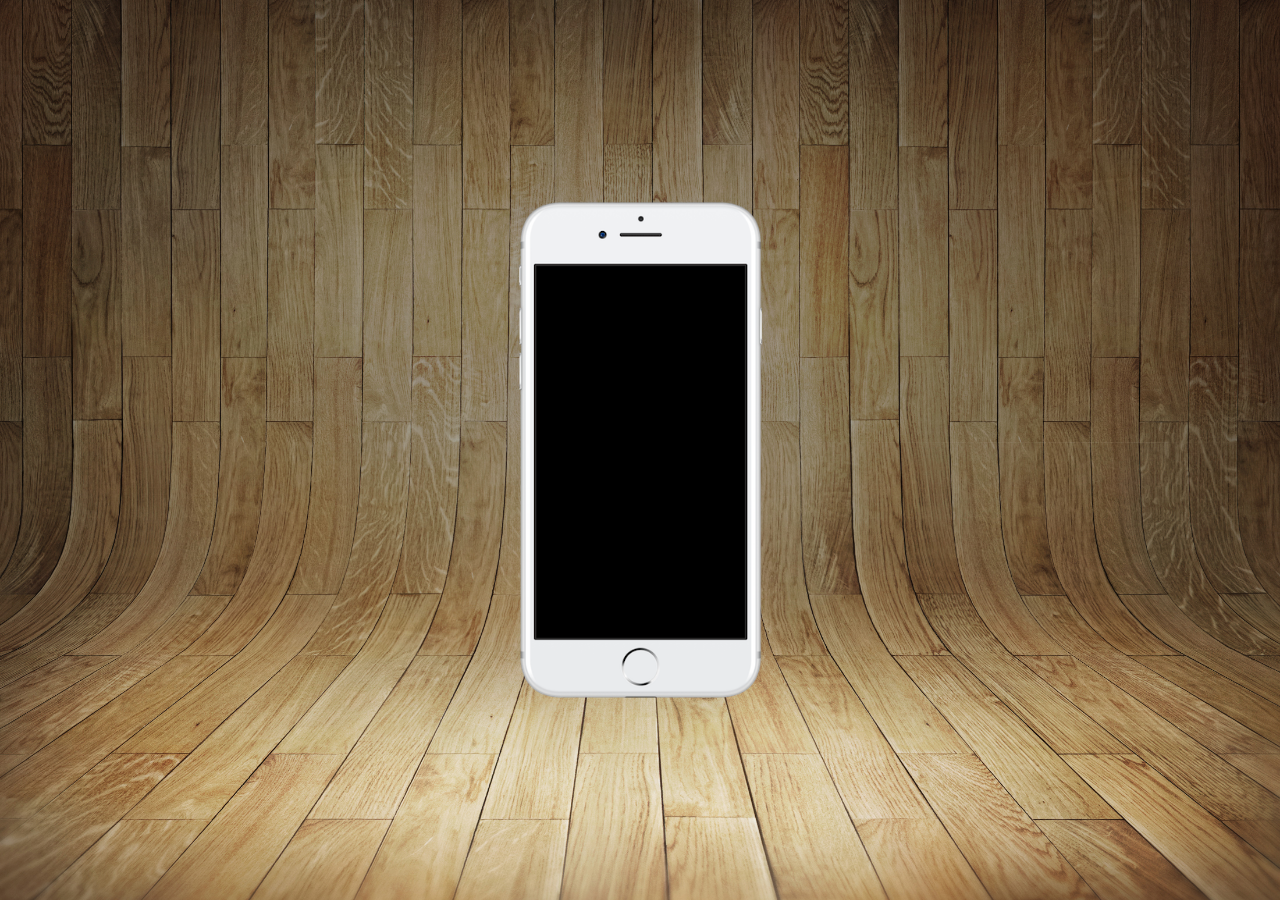
==== index.html @ 40e3a1b1 "criação do background do projeto." ====
<!DOCTYPE html>
<html lang="pt-br">
<head>
    <meta charset="UTF-8">
    <meta name="viewport" content="width=device-width, initial-scale=1.0">
    <link rel="shortcut icon" href="imagens/favicon-16x16.png" type="image/x-icon">
    <link rel="stylesheet" href="estilos/style.css">
    <title>Projetos redes sociais</title>
</head>
<body>
    <main>
        <section id="telefone">
        </section>
        <section id="redes sociais">

        </section>
    </main>
</body>
</html>
---- estilos/style.css ----
@charset "UTF-8";

*{
    margin: 0px;
    padding: 0px;
    font-family: Arial, Helvetica, sans-serif;
}

html, body{
    height: 100vh;
    width: 100wh;
}

body{
background: url(../imagens/fundo-madeira.jpg) top center no-repeat;
background-size: cover;
}

main{
    height: 100vh;
    position: relative;
}

#telefone{
    height: 500px;
    width: 311px;
    position: absolute;
    top: 50%;
    left: 50%;
    transform:translate(-50%,-50%);
    background:url(../imagens/frame-iphone.png) center center no-repeat;
    background-size: contain;
    
    
}
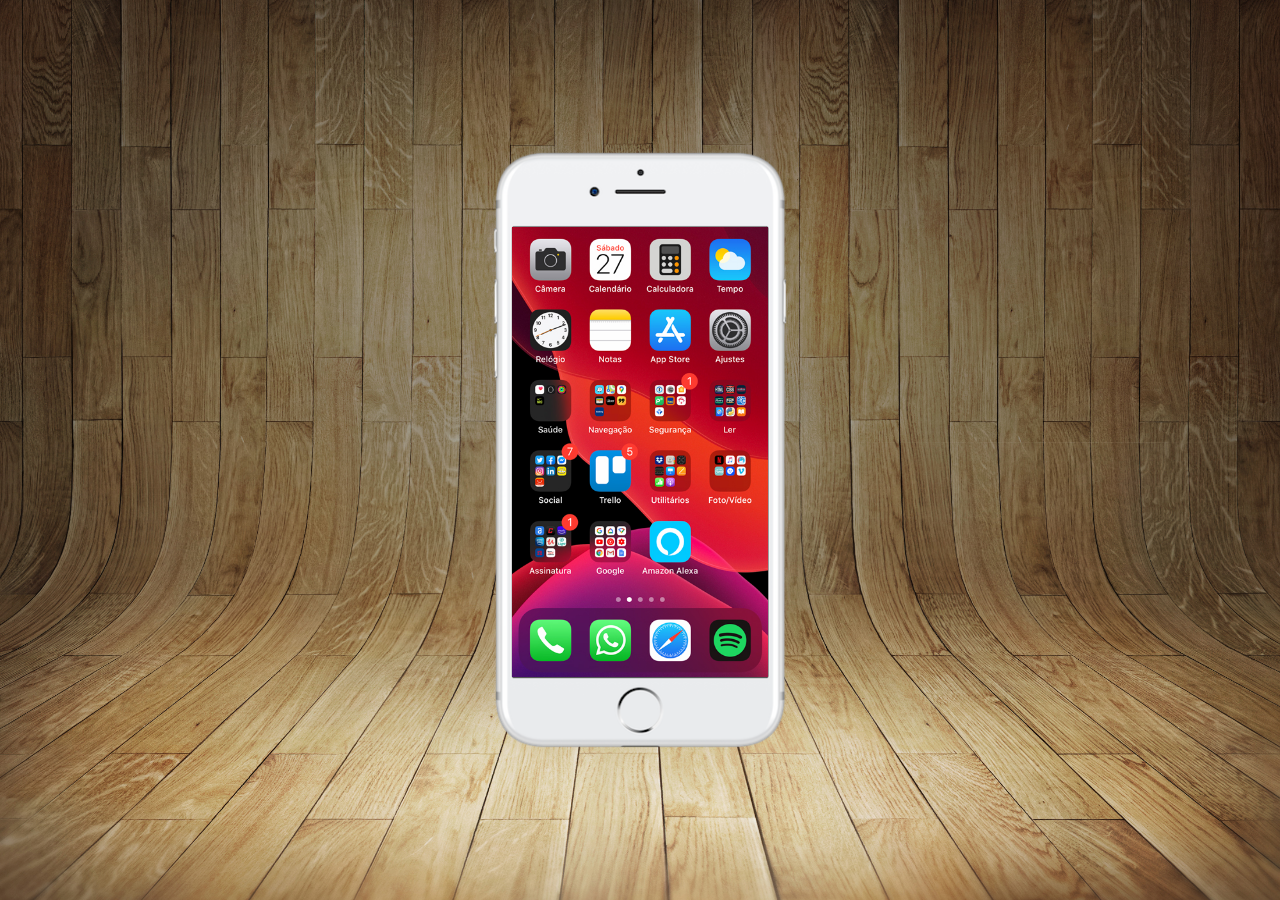
==== commit 68101a87: "Concerto do erro do iframe." ====
--- a/index.html
+++ b/index.html
@@ -10,6 +10,7 @@
 <body>
     <main>
         <section id="telefone">
+            <iframe src="home.html" frameborder="0" name="tela" id="tela"></iframe>
         </section>
         <section id="redes sociais">
 
--- a/estilos/style.css
+++ b/estilos/style.css
@@ -22,14 +22,20 @@
 }
 
 #telefone{
-    height: 500px;
-    width: 311px;
+    height: 600px;
+    width: 500px;
     position: absolute;
     top: 50%;
     left: 50%;
     transform:translate(-50%,-50%);
     background:url(../imagens/frame-iphone.png) center center no-repeat;
-    background-size: contain;
-    
-    
+    background-size: contain;  
+}
+
+#tela{
+    position:relative;
+    top: 77px;
+    left: 122px;
+    width:256px;
+    height:450px;
 }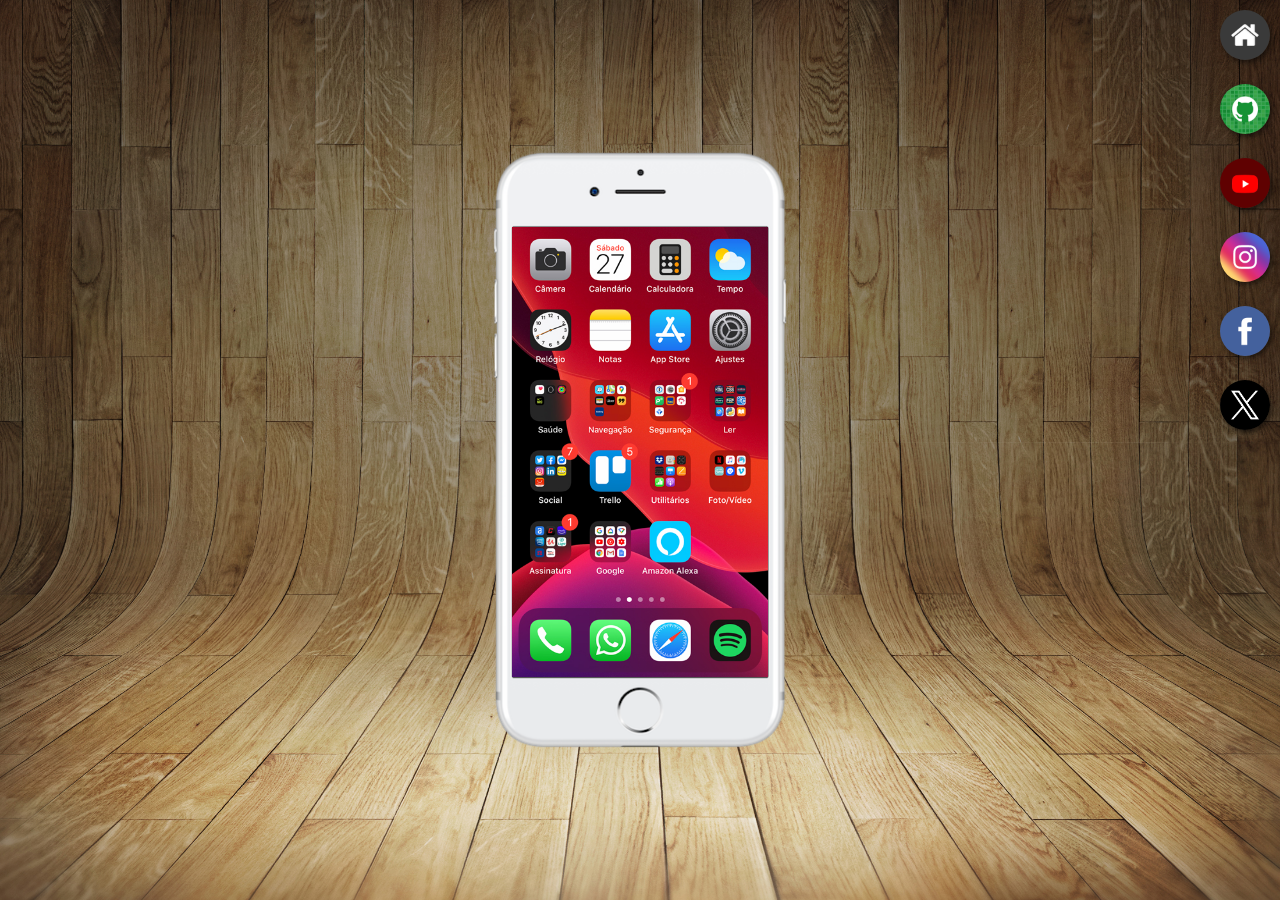
==== commit f2114f54: "Criação do menu lateral." ====
--- a/index.html
+++ b/index.html
@@ -5,14 +5,22 @@
     <meta name="viewport" content="width=device-width, initial-scale=1.0">
     <link rel="shortcut icon" href="imagens/favicon-16x16.png" type="image/x-icon">
     <link rel="stylesheet" href="estilos/style.css">
-    <title>Projetos redes sociais</title>
+    <title>Projeto redes sociais</title>
 </head>
 <body>
     <main>
         <section id="telefone">
-            <iframe src="home.html" frameborder="0" name="tela" id="tela"></iframe>
+            <iframe src="home.html" frameborder="0" name="tela" id="tela">
+                Seu navegador não é compatível.
+            </iframe>
         </section>
-        <section id="redes sociais">
+        <section id="redes-sociais">
+            <a href="#" target="tela"><img src="imagens/logo-home.jpg" alt="Logo home"></a><br>
+            <a href="#" target="tela"><img src="imagens/logo-github.jpg" alt="logo github"></a><br>
+            <a href="#" target="tela"><img src="imagens/logo-youtube.jpg" alt="Logo youtube"></a><br>
+            <a href="#" target="tela"><img src="imagens/logo-instagram.jpg" alt="Logo instagram"></a><br>
+            <a href="#" target="tela"><img src="imagens/logo-facebook.jpg" alt="Logo Facebook"></a><br>
+            <a href="#" target="tela"><img src="imagens/logo-twitter.avif" alt="Logo X(Twitter)"></a><br>
 
         </section>
     </main>
--- a/estilos/style.css
+++ b/estilos/style.css
@@ -36,6 +36,24 @@
     position:relative;
     top: 77px;
     left: 122px;
-    width:256px;
-    height:450px;
+    width: 256px;
+    height: 450px;
+}
+#redes-sociais{
+    text-align: right;
+}
+
+#redes-sociais img:hover{
+    border: 2px solid rgb(255, 255, 255, 0.800);
+    transform: translate(-3px,-3px);
+    transition: transforma, 340ms;
+    transition: border, 250ms;
+}
+
+#redes-sociais img{ 
+    width: 50px;
+    margin: 10px;
+    border-radius: 50%;
+    box-shadow: 2px 3px 5px rgba(0, 0, 0, 0.500);
+    box-sizing: border-box;
 }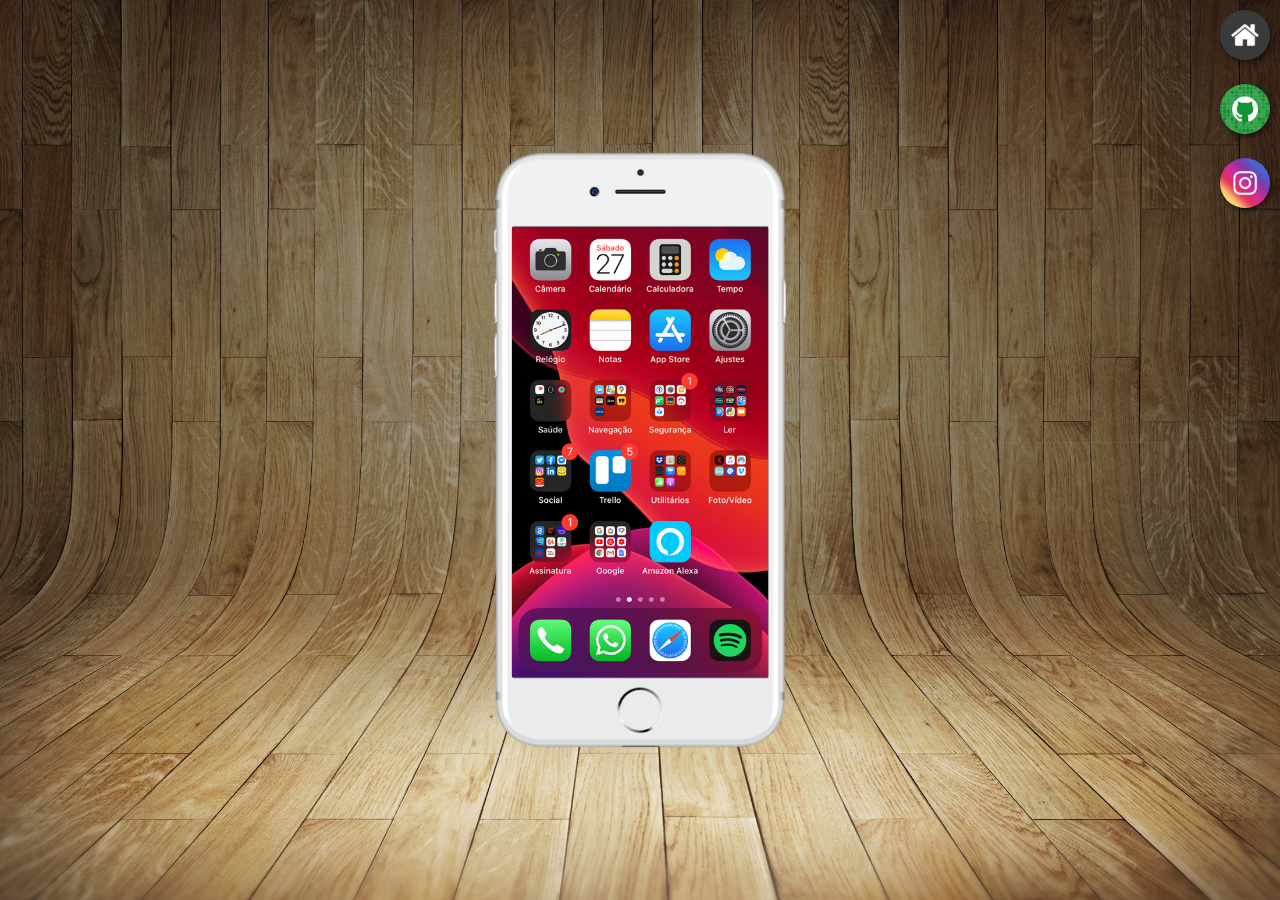
==== commit 9ab1c9eb: "Finalização do projeto-social." ====
--- a/index.html
+++ b/index.html
@@ -10,18 +10,14 @@
 <body>
     <main>
         <section id="telefone">
-            <iframe src="home.html" frameborder="0" name="tela" id="tela">
+            <iframe src="paginas-extra/home.html" frameborder="0" name="tela" id="tela">
                 Seu navegador não é compatível.
             </iframe>
         </section>
         <section id="redes-sociais">
-            <a href="#" target="tela"><img src="imagens/logo-home.jpg" alt="Logo home"></a><br>
-            <a href="#" target="tela"><img src="imagens/logo-github.jpg" alt="logo github"></a><br>
-            <a href="#" target="tela"><img src="imagens/logo-youtube.jpg" alt="Logo youtube"></a><br>
-            <a href="#" target="tela"><img src="imagens/logo-instagram.jpg" alt="Logo instagram"></a><br>
-            <a href="#" target="tela"><img src="imagens/logo-facebook.jpg" alt="Logo Facebook"></a><br>
-            <a href="#" target="tela"><img src="imagens/logo-twitter.avif" alt="Logo X(Twitter)"></a><br>
-
+            <a href="paginas-extra/home.html" target="tela"><img src="imagens/logo-home.jpg" alt="Logo home"></a><br>
+            <a href="paginas-extra/github.html" target="tela"><img src="imagens/logo-github.jpg" alt="logo github"></a><br>
+            <a href="paginas-extra/instagram.html" target="tela"><img src="imagens/logo-instagram.jpg" alt="Logo instagram"></a><br>
         </section>
     </main>
 </body>
